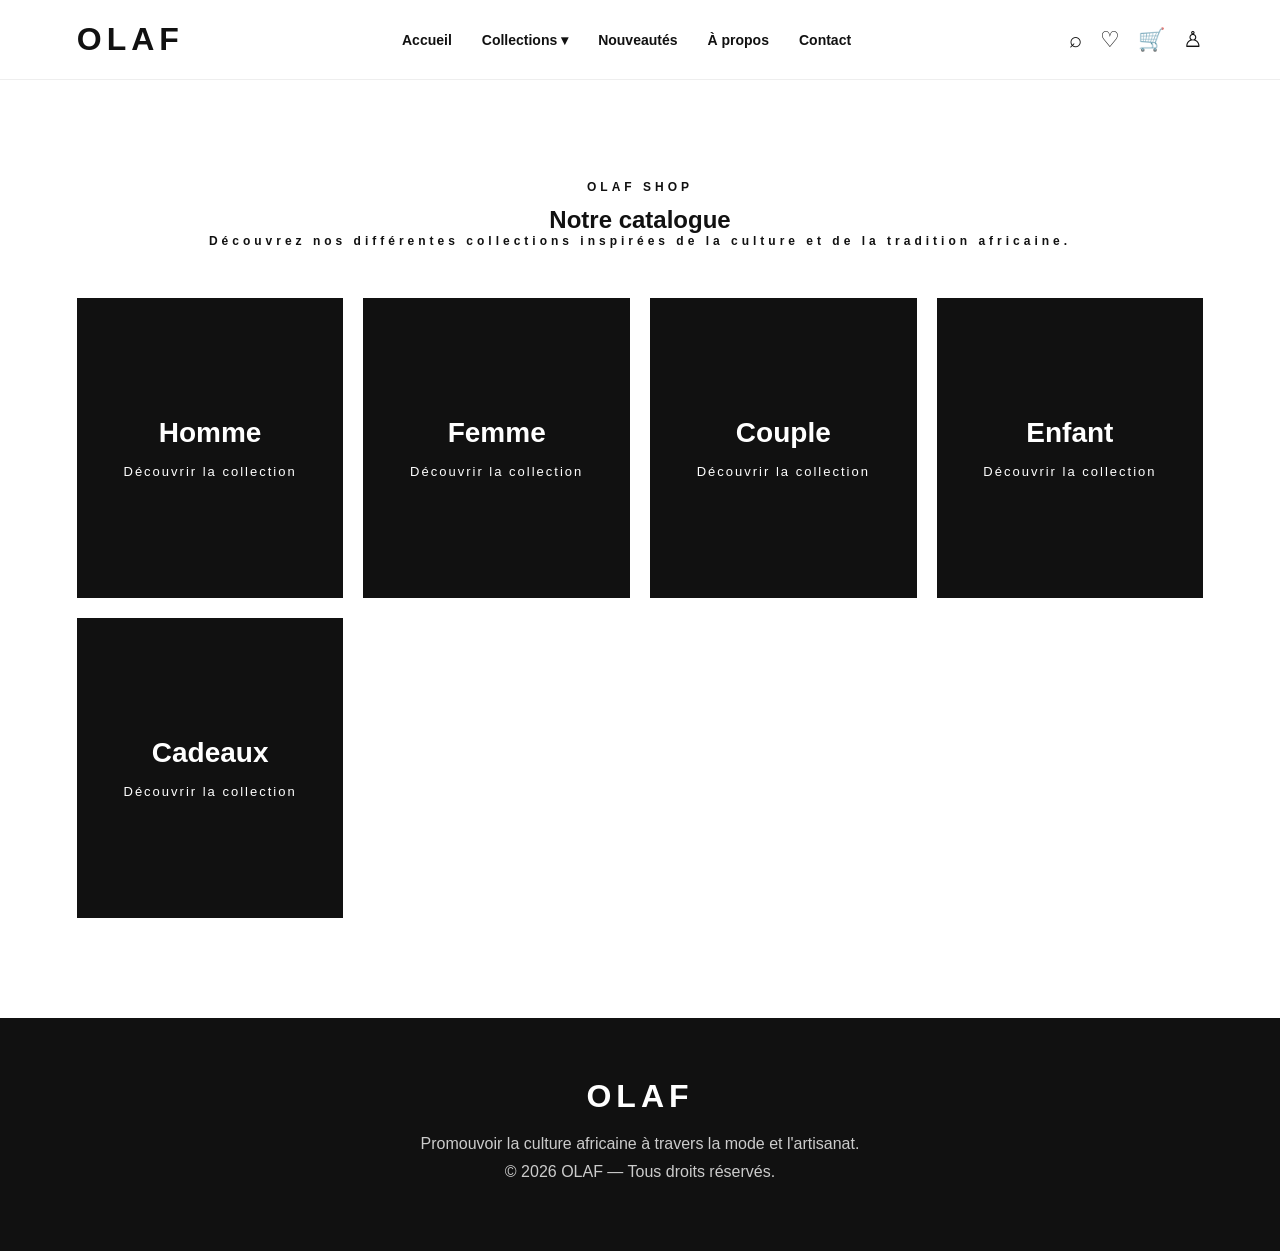
==== catalogue.html @ fa2a1d64 "Create catalogue.html for OLAF shop This HTML file serves as the catalogue page for OLAF, featuring " ====
<!DOCTYPE html>
<html lang="fr">
<head>
    <meta charset="UTF-8">
    <meta name="viewport" content="width=device-width, initial-scale=1.0">

    <title>Catalogue | OLAF</title>

    <link rel="stylesheet" href="style.css">
</head>

<body>

    <!-- EN-TÊTE -->
    <header class="header">

        <div class="logo">
            OLAF
        </div>

        <nav class="navigation">
            <a href="index.html">Accueil</a>

            <div class="menu">
                <a href="catalogue.html">Collections ▾</a>

                <div class="dropdown">
                    <a href="catalogue.html">Homme</a>
                    <a href="catalogue.html">Femme</a>
                    <a href="catalogue.html">Couple</a>
                    <a href="catalogue.html">Enfant</a>
                    <a href="catalogue.html">Cadeaux</a>
                </div>
            </div>

            <a href="#">Nouveautés</a>
            <a href="#">À propos</a>
            <a href="#">Contact</a>
        </nav>

        <div class="actions">
            <a href="#" title="Rechercher">⌕</a>
            <a href="#" title="Favoris">♡</a>
            <a href="#" title="Panier">🛒</a>
            <a href="#" title="Compte">♙</a>
        </div>

    </header>


    <!-- TITRE -->
    <main>

        <section class="collections">

            <div class="section-title">

                <p>OLAF SHOP</p>

                <h1>
                    Notre catalogue
                </h1>

                <p>
                    Découvrez nos différentes collections inspirées
                    de la culture et de la tradition africaine.
                </p>

            </div>


            <!-- CATÉGORIES -->
            <div class="collection-grid">

                <a href="#" class="collection-card">
                    <h3>Homme</h3>
                    <span>Découvrir la collection</span>
                </a>

                <a href="#" class="collection-card">
                    <h3>Femme</h3>
                    <span>Découvrir la collection</span>
                </a>

                <a href="#" class="collection-card">
                    <h3>Couple</h3>
                    <span>Découvrir la collection</span>
                </a>

                <a href="#" class="collection-card">
                    <h3>Enfant</h3>
                    <span>Découvrir la collection</span>
                </a>

                <a href="#" class="collection-card">
                    <h3>Cadeaux</h3>
                    <span>Découvrir la collection</span>
                </a>

            </div>

        </section>

    </main>


    <!-- PIED DE PAGE -->
    <footer class="footer">

        <div class="logo">
            OLAF
        </div>

        <p>
            Promouvoir la culture africaine à travers la mode et l'artisanat.
        </p>

        <p>
            © 2026 OLAF — Tous droits réservés.
        </p>

    </footer>

</body>
</html>
---- style.css ----
/* ================================
   OLAF - STYLE PRINCIPAL
   ================================ */

* {
    margin: 0;
    padding: 0;
    box-sizing: border-box;
}

body {
    font-family: Arial, Helvetica, sans-serif;
    background: #ffffff;
    color: #111111;
}

a {
    text-decoration: none;
    color: inherit;
}


/* ================================
   EN-TÊTE
   ================================ */

.header {
    width: 100%;
    height: 80px;
    padding: 0 6%;
    display: flex;
    align-items: center;
    justify-content: space-between;
    background: #ffffff;
    border-bottom: 1px solid #eeeeee;
    position: sticky;
    top: 0;
    z-index: 1000;
}

.logo {
    font-size: 32px;
    font-weight: 900;
    letter-spacing: 5px;
}

.navigation {
    display: flex;
    align-items: center;
    gap: 30px;
}

.navigation > a,
.menu > a {
    font-size: 14px;
    font-weight: 600;
    transition: 0.3s;
}

.navigation a:hover {
    opacity: 0.5;
}


/* ================================
   MENU DÉROULANT
   ================================ */

.menu {
    position: relative;
}

.dropdown {
    display: none;
    position: absolute;
    top: 30px;
    left: -15px;
    min-width: 170px;
    background: #ffffff;
    border: 1px solid #eeeeee;
    box-shadow: 0 10px 30px rgba(0, 0, 0, 0.08);
}

.dropdown a {
    display: block;
    padding: 13px 18px;
    font-size: 14px;
}

.dropdown a:hover {
    background: #f5f5f5;
}

.menu:hover .dropdown {
    display: block;
}


/* ================================
   ICÔNES
   ================================ */

.actions {
    display: flex;
    align-items: center;
    gap: 18px;
}

.actions a {
    font-size: 22px;
    transition: 0.3s;
}

.actions a:hover {
    transform: translateY(-2px);
}


/* ================================
   GRANDE BANNIÈRE
   ================================ */

.hero {
    min-height: 650px;
    display: flex;
    align-items: center;
    justify-content: center;
    text-align: center;
    padding: 60px 20px;

    background:
        linear-gradient(
            rgba(0, 0, 0, 0.45),
            rgba(0, 0, 0, 0.45)
        ),
        url("akan1.jpeg") center/cover no-repeat;

    color: #ffffff;
}

.hero-content {
    max-width: 800px;
}

.subtitle {
    font-size: 13px;
    letter-spacing: 5px;
    margin-bottom: 20px;
}

.hero h1 {
    font-size: clamp(70px, 12vw, 150px);
    letter-spacing: 20px;
    font-weight: 900;
    margin-bottom: 25px;
}

.hero p:not(.subtitle) {
    font-size: 18px;
    line-height: 1.7;
    margin: 0 auto 35px;
    max-width: 650px;
}

.button {
    display: inline-block;
    padding: 16px 30px;
    background: #ffffff;
    color: #111111;
    font-weight: bold;
    font-size: 14px;
    transition: 0.3s;
}

.button:hover {
    background: #111111;
    color: #ffffff;
}


/* ================================
   TITRES DES SECTIONS
   ================================ */

.collections,
.products {
    padding: 100px 6%;
}

.section-title {
    text-align: center;
    margin-bottom: 50px;
}

.section-title p {
    font-size: 12px;
    letter-spacing: 4px;
    font-weight: bold;
    margin-bottom: 12px;
}

.section-title h2 {
    font-size: 42px;
}


/* ================================
   COLLECTIONS
   ================================ */

.collection-grid {
    display: grid;
    grid-template-columns: repeat(4, 1fr);
    gap: 20px;
}

.collection-card {
    min-height: 300px;
    display: flex;
    flex-direction: column;
    align-items: center;
    justify-content: center;
    background: #111111;
    color: #ffffff;
    text-align: center;
    transition: 0.4s;
}

.collection-card:hover {
    transform: translateY(-8px);
}

.collection-card h3 {
    font-size: 28px;
    margin-bottom: 15px;
}

.collection-card span {
    font-size: 13px;
    letter-spacing: 2px;
}


/* ================================
   PRODUITS
   ================================ */

.products {
    background: #f7f7f7;
}

#products-container {
    min-height: 150px;
    display: flex;
    align-items: center;
    justify-content: center;
    color: #777777;
}


/* ================================
   PIED DE PAGE
   ================================ */

.footer {
    background: #111111;
    color: #ffffff;
    text-align: center;
    padding: 60px 20px;
}

.footer .logo {
    margin-bottom: 20px;
}

.footer p {
    margin: 10px 0;
    color: #cccccc;
}


/* ================================
   VERSION MOBILE
   ================================ */

@media (max-width: 900px) {

    .navigation {
        gap: 15px;
    }

    .navigation > a,
    .menu > a {
        font-size: 12px;
    }

    .collection-grid {
        grid-template-columns: repeat(2, 1fr);
    }

    .hero {
        min-height: 550px;
    }
}


@media (max-width: 650px) {

    .header {
        height: auto;
        padding: 20px;
        flex-wrap: wrap;
        gap: 20px;
    }

    .logo {
        font-size: 26px;
    }

    .navigation {
        order: 3;
        width: 100%;
        justify-content: center;
        flex-wrap: wrap;
    }

    .actions {
        gap: 12px;
    }

    .hero h1 {
        font-size: 65px;
        letter-spacing: 10px;
    }

    .hero p:not(.subtitle) {
        font-size: 15px;
    }

    .collections,
    .products {
        padding: 70px 20px;
    }

    .section-title h2 {
        font-size: 32px;
    }

    .collection-grid {
        grid-template-columns: 1fr;
    }

    .collection-card {
        min-height: 220px;
    }
}
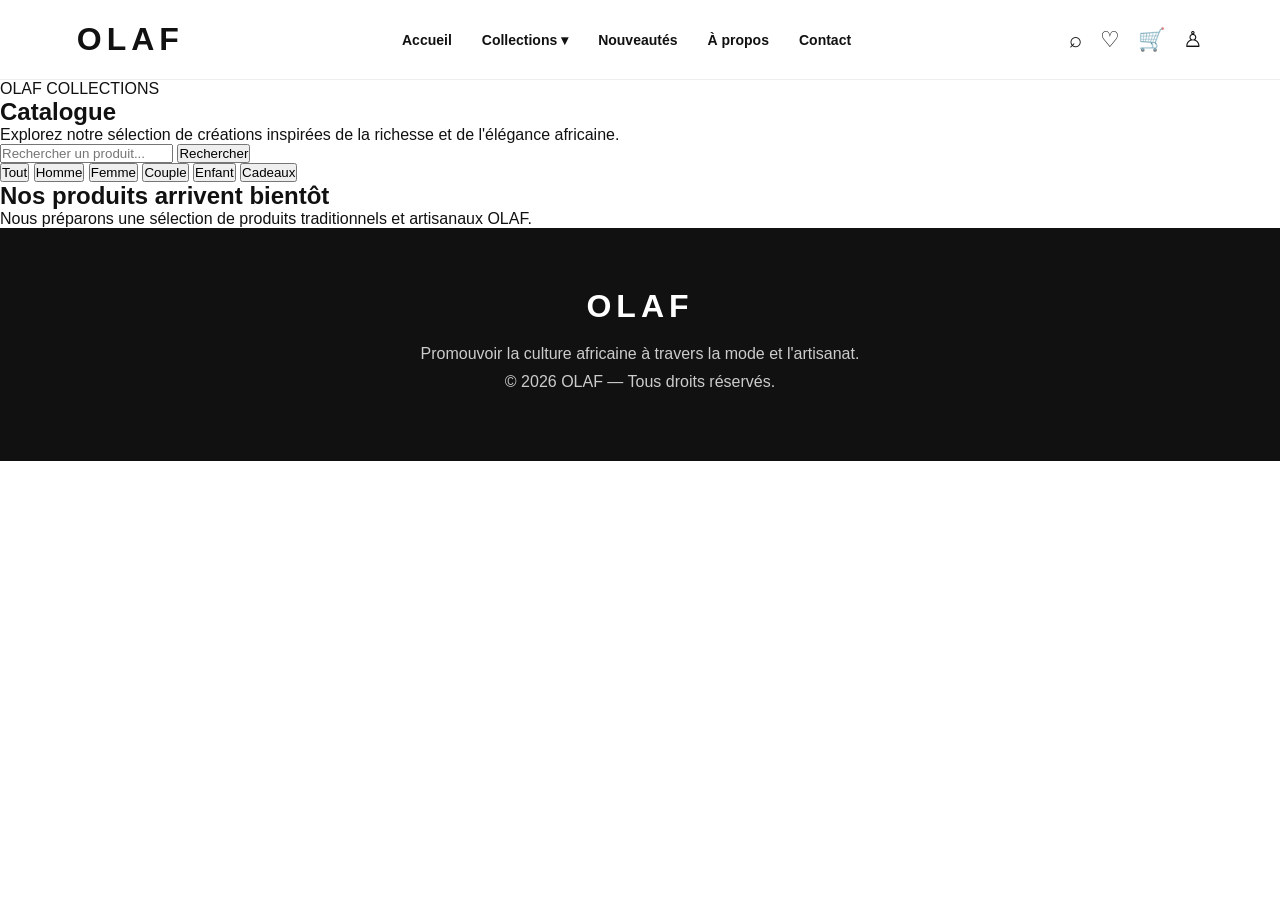
==== commit bc0e4f01: "Refactor catalogue.html structure and content Updated the structure and content of the catalogue pag" ====
--- a/catalogue.html
+++ b/catalogue.html
@@ -1,5 +1,6 @@
 <!DOCTYPE html>
 <html lang="fr">
+
 <head>
     <meta charset="UTF-8">
     <meta name="viewport" content="width=device-width, initial-scale=1.0">
@@ -11,7 +12,10 @@
 
 <body>
 
-    <!-- EN-TÊTE -->
+    <!-- =========================
+         MENU
+    ========================== -->
+
     <header class="header">
 
         <div class="logo">
@@ -19,83 +23,132 @@
         </div>
 
         <nav class="navigation">
+
             <a href="index.html">Accueil</a>
 
             <div class="menu">
-                <a href="catalogue.html">Collections ▾</a>
+
+                <a href="catalogue.html">
+                    Collections ▾
+                </a>
 
                 <div class="dropdown">
-                    <a href="catalogue.html">Homme</a>
-                    <a href="catalogue.html">Femme</a>
-                    <a href="catalogue.html">Couple</a>
-                    <a href="catalogue.html">Enfant</a>
-                    <a href="catalogue.html">Cadeaux</a>
+                    <a href="#">Homme</a>
+                    <a href="#">Femme</a>
+                    <a href="#">Couple</a>
+                    <a href="#">Enfant</a>
+                    <a href="#">Cadeaux</a>
                 </div>
+
             </div>
 
             <a href="#">Nouveautés</a>
             <a href="#">À propos</a>
             <a href="#">Contact</a>
+
         </nav>
 
         <div class="actions">
+
             <a href="#" title="Rechercher">⌕</a>
             <a href="#" title="Favoris">♡</a>
             <a href="#" title="Panier">🛒</a>
             <a href="#" title="Compte">♙</a>
+
         </div>
 
     </header>
 
 
-    <!-- TITRE -->
+    <!-- =========================
+         CATALOGUE
+    ========================== -->
+
     <main>
 
-        <section class="collections">
+        <section class="catalogue">
 
-            <div class="section-title">
+            <div class="catalogue-header">
 
-                <p>OLAF SHOP</p>
+                <p class="catalogue-subtitle">
+                    OLAF COLLECTIONS
+                </p>
 
                 <h1>
-                    Notre catalogue
+                    Catalogue
                 </h1>
 
                 <p>
-                    Découvrez nos différentes collections inspirées
-                    de la culture et de la tradition africaine.
+                    Explorez notre sélection de créations inspirées
+                    de la richesse et de l'élégance africaine.
                 </p>
 
             </div>
 
 
-            <!-- CATÉGORIES -->
-            <div class="collection-grid">
+            <!-- RECHERCHE -->
 
-                <a href="#" class="collection-card">
-                    <h3>Homme</h3>
-                    <span>Découvrir la collection</span>
-                </a>
+            <div class="catalogue-search">
 
-                <a href="#" class="collection-card">
-                    <h3>Femme</h3>
-                    <span>Découvrir la collection</span>
-                </a>
+                <input
+                    type="text"
+                    placeholder="Rechercher un produit..."
+                >
 
-                <a href="#" class="collection-card">
-                    <h3>Couple</h3>
-                    <span>Découvrir la collection</span>
-                </a>
+                <button>
+                    Rechercher
+                </button>
 
-                <a href="#" class="collection-card">
-                    <h3>Enfant</h3>
-                    <span>Découvrir la collection</span>
-                </a>
+            </div>
 
-                <a href="#" class="collection-card">
-                    <h3>Cadeaux</h3>
-                    <span>Découvrir la collection</span>
-                </a>
+
+            <!-- FILTRES -->
+
+            <div class="catalogue-filters">
+
+                <button class="active">
+                    Tout
+                </button>
+
+                <button>
+                    Homme
+                </button>
+
+                <button>
+                    Femme
+                </button>
+
+                <button>
+                    Couple
+                </button>
+
+                <button>
+                    Enfant
+                </button>
+
+                <button>
+                    Cadeaux
+                </button>
+
+            </div>
+
+
+            <!-- PRODUITS -->
+
+            <div class="catalogue-products">
+
+                <div class="product-placeholder">
+
+                    <h2>
+                        Nos produits arrivent bientôt
+                    </h2>
+
+                    <p>
+                        Nous préparons une sélection de produits
+                        traditionnels et artisanaux OLAF.
+                    </p>
+
+                </div>
 
             </div>
 
@@ -104,7 +157,10 @@
     </main>
 
 
-    <!-- PIED DE PAGE -->
+    <!-- =========================
+         PIED DE PAGE
+    ========================== -->
+
     <footer class="footer">
 
         <div class="logo">
@@ -112,7 +168,8 @@
         </div>
 
         <p>
-            Promouvoir la culture africaine à travers la mode et l'artisanat.
+            Promouvoir la culture africaine à travers
+            la mode et l'artisanat.
         </p>
 
         <p>
@@ -122,4 +179,5 @@
     </footer>
 
 </body>
+
 </html>
